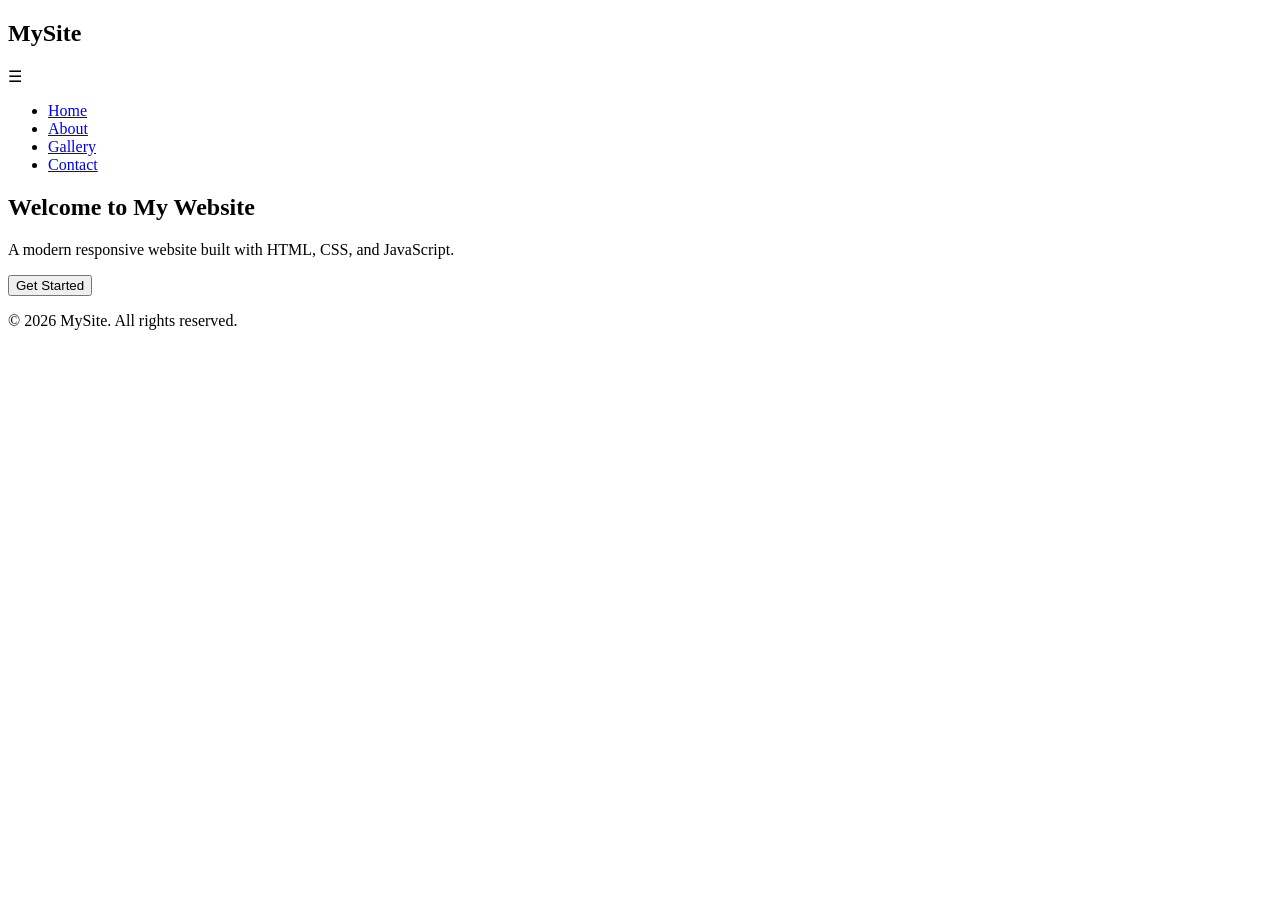
==== index.html @ ba0f164d "Add project files." ====
﻿<!DOCTYPE html>
<html lang="en">
<head>
  <meta charset="UTF-8"/>
  <meta name="viewport" content="width=device-width, initial-scale=1.0"/>
  <title>Home</title>

  <link rel="stylesheet" href="style.css"/>
</head>
<body>

<header>
  <nav>
    <h1 class="logo">MySite</h1>

    <div class="menu-toggle" id="menu-toggle">
      ☰
    </div>

  <ul class="nav-links" id="nav-links">
      <li><a href="index.html">Home</a></li>
      <li><a href="about.html">About</a></li>
      <li><a href="gallery.html">Gallery</a></li>
      <li><a href="contact.html">Contact</a></li>
  </ul>
  </nav>
</header>

<section class="hero fade-in">
  <h2>Welcome to My Website</h2>

  <p>
    A modern responsive website built with HTML, CSS, and JavaScript.
  </p>

  <button onclick="showMessage()">Get Started</button>
</section>

<footer>
  <p>© 2026 MySite. All rights reserved.</p>
</footer>

<script src="script.js"></script>
</body>
</html>
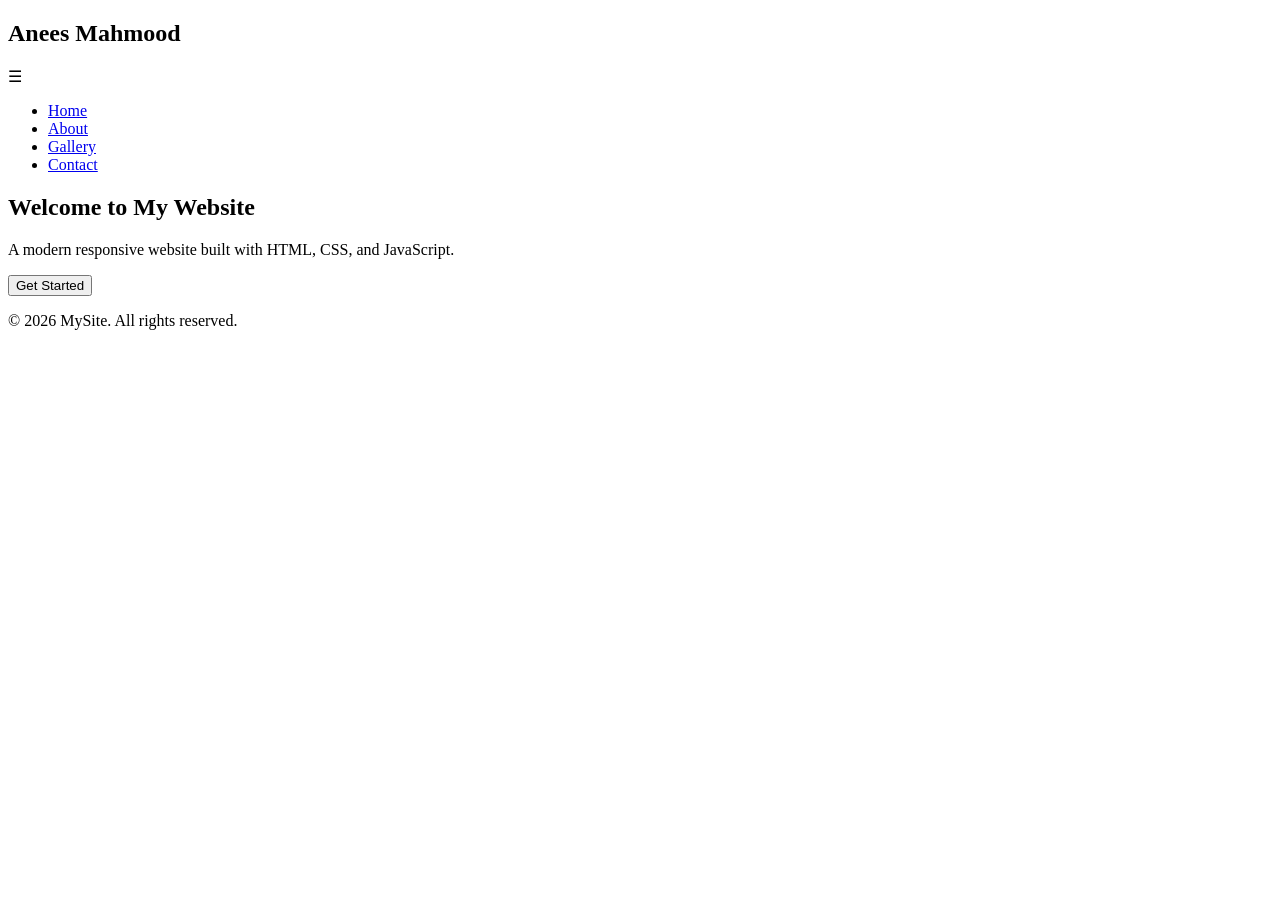
==== commit 7aabbeb4: "Updated gallery page" ====
--- a/index.html
+++ b/index.html
@@ -11,7 +11,7 @@
 
 <header>
   <nav>
-    <h1 class="logo">MySite</h1>
+    <h1 class="logo">Anees Mahmood</h1>
 
     <div class="menu-toggle" id="menu-toggle">
       ☰
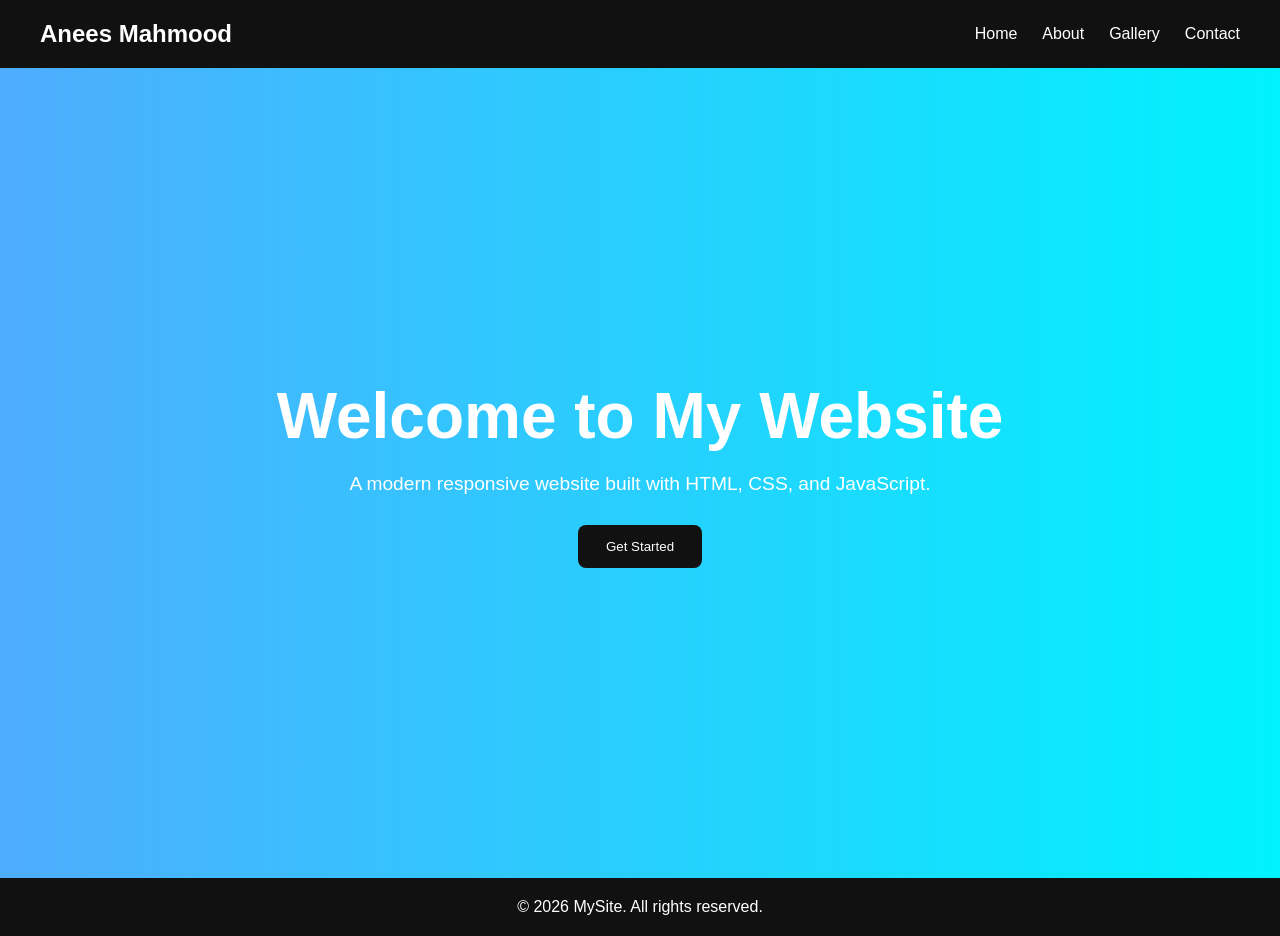
==== commit fc11a0cf: "css fx" ====
--- a/index.html
+++ b/index.html
@@ -5,7 +5,7 @@
   <meta name="viewport" content="width=device-width, initial-scale=1.0"/>
   <title>Home</title>
 
-  <link rel="stylesheet" href="style.css"/>
+  <link rel="Stylesheet" href="Style.css"/>
 </head>
 <body>
 
--- a/Style.css
+++ b/Style.css
@@ -0,0 +1,267 @@
+﻿* {
+  margin: 0;
+  padding: 0;
+  box-sizing: border-box;
+  font-family: Arial, sans-serif;
+}
+
+html {
+  scroll-behavior: smooth;
+}
+
+body {
+  background: #f4f4f4;
+  color: #333;
+}
+
+/* HEADER */
+
+header {
+  background: #111;
+  position: sticky;
+  top: 0;
+  z-index: 1000;
+}
+
+nav {
+  display: flex;
+  justify-content: space-between;
+  align-items: center;
+
+  padding: 20px 40px;
+}
+
+.logo {
+  color: white;
+}
+
+.nav-links {
+  display: flex;
+  list-style: none;
+}
+
+.nav-links li {
+  margin-left: 25px;
+}
+
+.nav-links a {
+  color: white;
+  text-decoration: none;
+
+  transition: 0.3s;
+}
+
+.nav-links a:hover,
+.nav-links .active {
+  color: #00d9ff;
+}
+
+/* MOBILE MENU */
+
+.menu-toggle {
+  display: none;
+  color: white;
+  font-size: 2rem;
+  cursor: pointer;
+}
+
+/* HERO */
+
+.hero {
+  height: 90vh;
+
+  background: linear-gradient(to right, #4facfe, #00f2fe);
+
+  display: flex;
+  flex-direction: column;
+  justify-content: center;
+  align-items: center;
+
+  text-align: center;
+  color: white;
+  padding: 20px;
+}
+
+.hero h2 {
+  font-size: 4rem;
+  margin-bottom: 20px;
+}
+
+.hero p {
+  font-size: 1.2rem;
+  margin-bottom: 30px;
+  max-width: 700px;
+}
+
+/* BUTTONS */
+
+button {
+  padding: 14px 28px;
+
+  border: none;
+  border-radius: 8px;
+
+  background: #111;
+  color: white;
+
+  cursor: pointer;
+
+  transition: 0.3s;
+}
+
+button:hover {
+  transform: scale(1.05);
+  background: #222;
+}
+
+/* PAGE CONTENT */
+
+.page-content {
+  min-height: 80vh;
+
+  padding: 100px 20px;
+  text-align: center;
+}
+
+.page-content h2 {
+  font-size: 3rem;
+  margin-bottom: 30px;
+}
+
+.page-content p {
+  max-width: 800px;
+  margin: 20px auto;
+
+  line-height: 1.8;
+}
+
+/* CONTACT FORM */
+
+.contact-form {
+  max-width: 600px;
+  margin: auto;
+
+  display: flex;
+  flex-direction: column;
+}
+
+.contact-form input,
+.contact-form textarea {
+  margin: 12px 0;
+  padding: 15px;
+
+  border: 1px solid #ccc;
+  border-radius: 8px;
+}
+
+.contact-form textarea {
+  min-height: 150px;
+}
+
+/* FOOTER */
+
+footer {
+  background: #111;
+  color: white;
+
+  text-align: center;
+
+  padding: 20px;
+}
+
+/* ANIMATIONS */
+
+.fade-in {
+  animation: fadeIn 1.2s ease;
+}
+
+@keyframes fadeIn {
+  from {
+    opacity: 0;
+    transform: translateY(30px);
+  }
+
+  to {
+    opacity: 1;
+    transform: translateY(0);
+  }
+}
+
+/* MOBILE */
+
+@media (max-width: 768px) {
+
+  .menu-toggle {
+    display: block;
+  }
+
+  .nav-links {
+    display: none;
+
+    flex-direction: column;
+
+    position: absolute;
+    top: 70px;
+    right: 0;
+
+    width: 100%;
+
+    background: #111;
+
+    text-align: center;
+    padding: 20px 0;
+  }
+
+  .nav-links.active {
+    display: flex;
+  }
+
+  .nav-links li {
+    margin: 15px 0;
+  }
+
+  .hero h2 {
+    font-size: 2.5rem;
+  }
+
+  .page-content h2 {
+    font-size: 2rem;
+  }
+}
+
+/* GALLERY */
+
+.gallery-grid {
+  margin-top: 50px;
+
+  display: grid;
+
+  grid-template-columns: repeat(auto-fit, minmax(250px, 1fr));
+
+  gap: 25px;
+}
+
+.gallery-item {
+  overflow: hidden;
+
+  border-radius: 15px;
+
+  box-shadow: 0 5px 15px rgba(0,0,0,0.2);
+
+  background: white;
+}
+
+.gallery-item img {
+  width: 100%;
+  height: 250px;
+
+  object-fit: cover;
+
+  display: block;
+
+  transition: transform 0.5s ease;
+}
+
+.gallery-item:hover img {
+  transform: scale(1.1);
+}
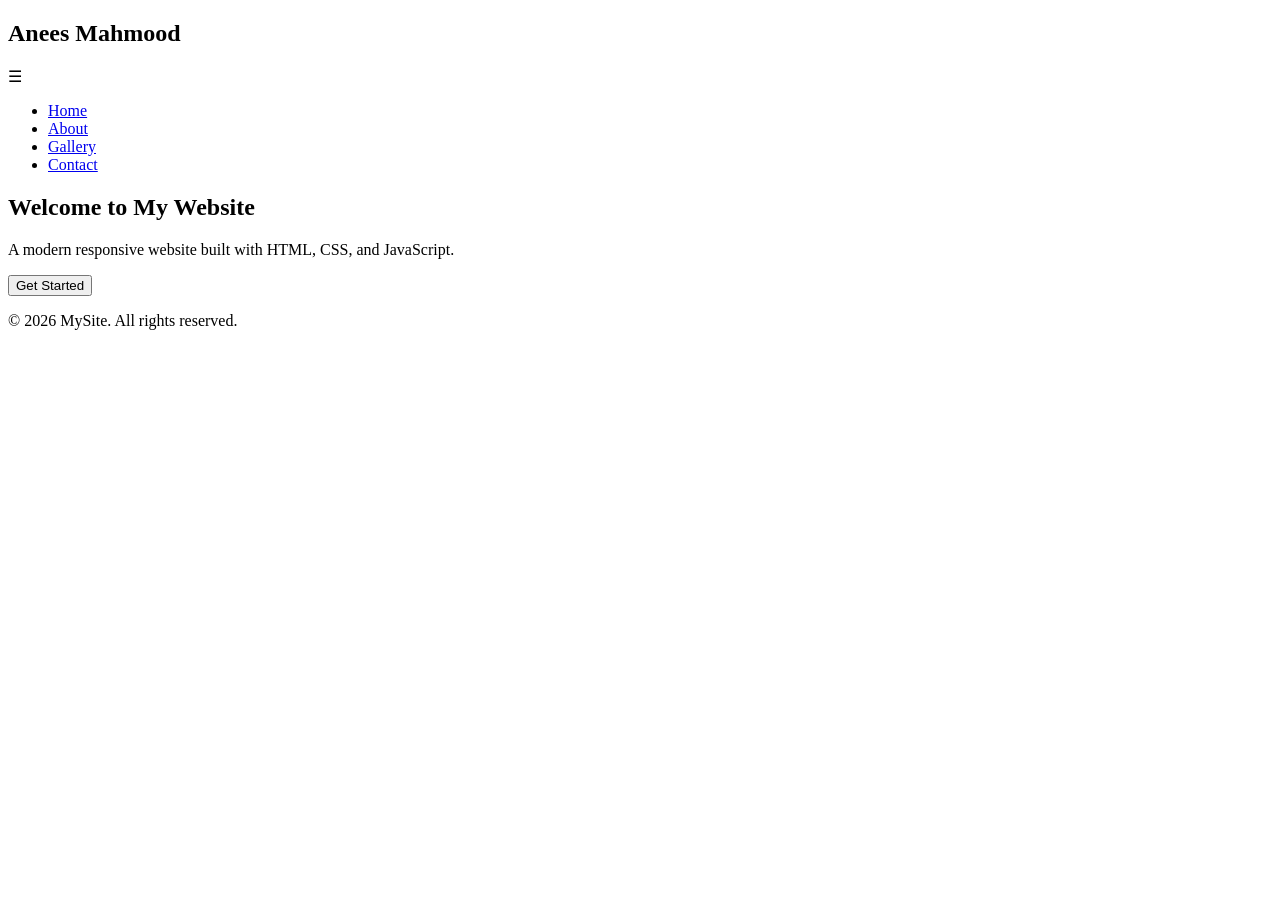
==== commit ad826ca7: "css fx" ====
--- a/index.html
+++ b/index.html
@@ -5,7 +5,7 @@
   <meta name="viewport" content="width=device-width, initial-scale=1.0"/>
   <title>Home</title>
 
-  <link rel="Stylesheet" href="Style.css"/>
+  <link rel="stylesheet" href="style.css"/>
 </head>
 <body>
 
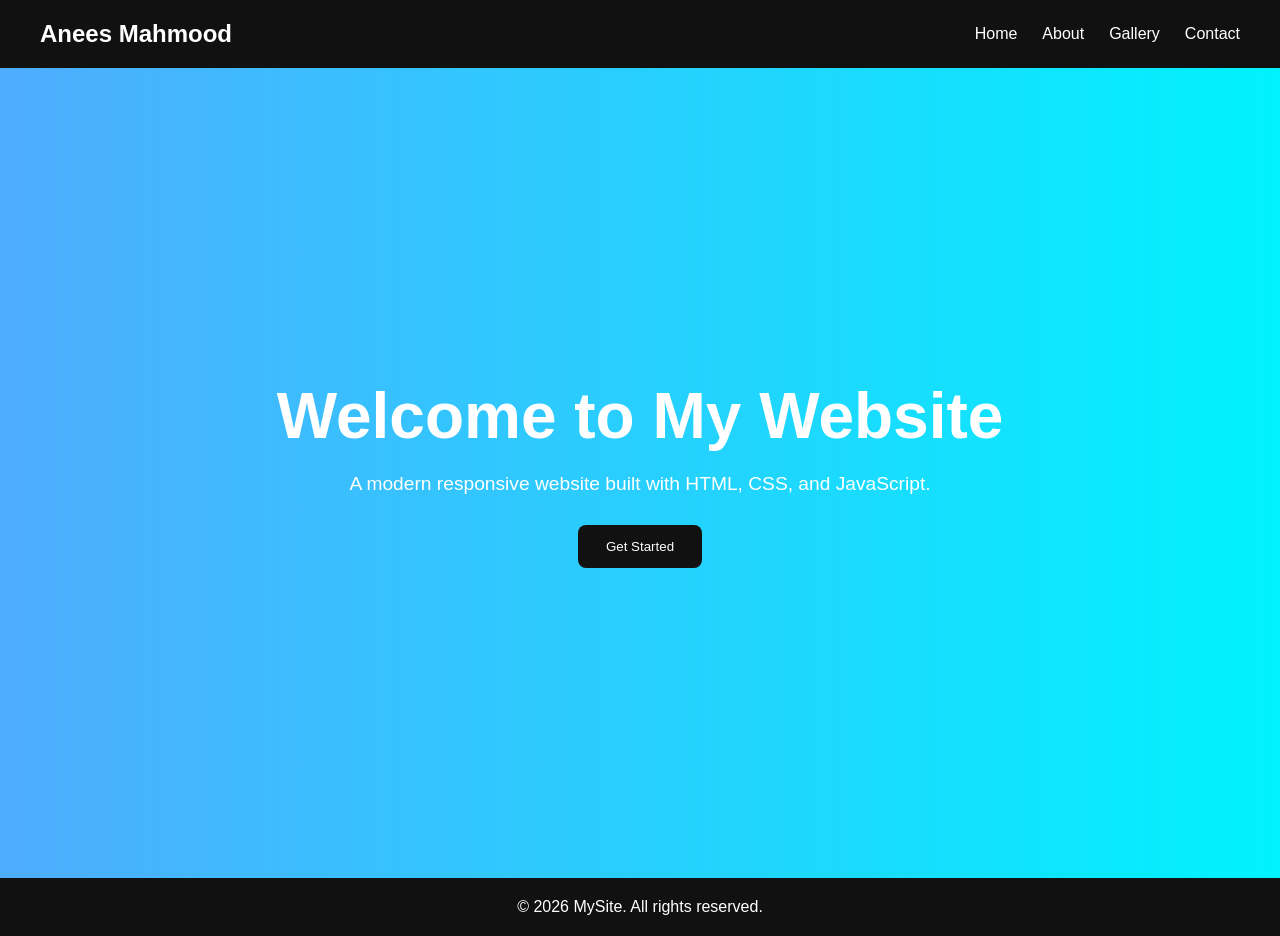
==== commit 8547ba1a: "css fx" ====
--- a/index.html
+++ b/index.html
@@ -5,7 +5,7 @@
   <meta name="viewport" content="width=device-width, initial-scale=1.0"/>
   <title>Home</title>
 
-  <link rel="stylesheet" href="style.css"/>
+  <link rel="stylesheet" href="Style.css"/>
 </head>
 <body>
 
--- a/Style.css
+++ b/Style.css
@@ -0,0 +1,267 @@
+﻿* {
+  margin: 0;
+  padding: 0;
+  box-sizing: border-box;
+  font-family: Arial, sans-serif;
+}
+
+html {
+  scroll-behavior: smooth;
+}
+
+body {
+  background: #f4f4f4;
+  color: #333;
+}
+
+/* HEADER */
+
+header {
+  background: #111;
+  position: sticky;
+  top: 0;
+  z-index: 1000;
+}
+
+nav {
+  display: flex;
+  justify-content: space-between;
+  align-items: center;
+
+  padding: 20px 40px;
+}
+
+.logo {
+  color: white;
+}
+
+.nav-links {
+  display: flex;
+  list-style: none;
+}
+
+.nav-links li {
+  margin-left: 25px;
+}
+
+.nav-links a {
+  color: white;
+  text-decoration: none;
+
+  transition: 0.3s;
+}
+
+.nav-links a:hover,
+.nav-links .active {
+  color: #00d9ff;
+}
+
+/* MOBILE MENU */
+
+.menu-toggle {
+  display: none;
+  color: white;
+  font-size: 2rem;
+  cursor: pointer;
+}
+
+/* HERO */
+
+.hero {
+  height: 90vh;
+
+  background: linear-gradient(to right, #4facfe, #00f2fe);
+
+  display: flex;
+  flex-direction: column;
+  justify-content: center;
+  align-items: center;
+
+  text-align: center;
+  color: white;
+  padding: 20px;
+}
+
+.hero h2 {
+  font-size: 4rem;
+  margin-bottom: 20px;
+}
+
+.hero p {
+  font-size: 1.2rem;
+  margin-bottom: 30px;
+  max-width: 700px;
+}
+
+/* BUTTONS */
+
+button {
+  padding: 14px 28px;
+
+  border: none;
+  border-radius: 8px;
+
+  background: #111;
+  color: white;
+
+  cursor: pointer;
+
+  transition: 0.3s;
+}
+
+button:hover {
+  transform: scale(1.05);
+  background: #222;
+}
+
+/* PAGE CONTENT */
+
+.page-content {
+  min-height: 80vh;
+
+  padding: 100px 20px;
+  text-align: center;
+}
+
+.page-content h2 {
+  font-size: 3rem;
+  margin-bottom: 30px;
+}
+
+.page-content p {
+  max-width: 800px;
+  margin: 20px auto;
+
+  line-height: 1.8;
+}
+
+/* CONTACT FORM */
+
+.contact-form {
+  max-width: 600px;
+  margin: auto;
+
+  display: flex;
+  flex-direction: column;
+}
+
+.contact-form input,
+.contact-form textarea {
+  margin: 12px 0;
+  padding: 15px;
+
+  border: 1px solid #ccc;
+  border-radius: 8px;
+}
+
+.contact-form textarea {
+  min-height: 150px;
+}
+
+/* FOOTER */
+
+footer {
+  background: #111;
+  color: white;
+
+  text-align: center;
+
+  padding: 20px;
+}
+
+/* ANIMATIONS */
+
+.fade-in {
+  animation: fadeIn 1.2s ease;
+}
+
+@keyframes fadeIn {
+  from {
+    opacity: 0;
+    transform: translateY(30px);
+  }
+
+  to {
+    opacity: 1;
+    transform: translateY(0);
+  }
+}
+
+/* MOBILE */
+
+@media (max-width: 768px) {
+
+  .menu-toggle {
+    display: block;
+  }
+
+  .nav-links {
+    display: none;
+
+    flex-direction: column;
+
+    position: absolute;
+    top: 70px;
+    right: 0;
+
+    width: 100%;
+
+    background: #111;
+
+    text-align: center;
+    padding: 20px 0;
+  }
+
+  .nav-links.active {
+    display: flex;
+  }
+
+  .nav-links li {
+    margin: 15px 0;
+  }
+
+  .hero h2 {
+    font-size: 2.5rem;
+  }
+
+  .page-content h2 {
+    font-size: 2rem;
+  }
+}
+
+/* GALLERY */
+
+.gallery-grid {
+  margin-top: 50px;
+
+  display: grid;
+
+  grid-template-columns: repeat(auto-fit, minmax(250px, 1fr));
+
+  gap: 25px;
+}
+
+.gallery-item {
+  overflow: hidden;
+
+  border-radius: 15px;
+
+  box-shadow: 0 5px 15px rgba(0,0,0,0.2);
+
+  background: white;
+}
+
+.gallery-item img {
+  width: 100%;
+  height: 250px;
+
+  object-fit: cover;
+
+  display: block;
+
+  transition: transform 0.5s ease;
+}
+
+.gallery-item:hover img {
+  transform: scale(1.1);
+}
